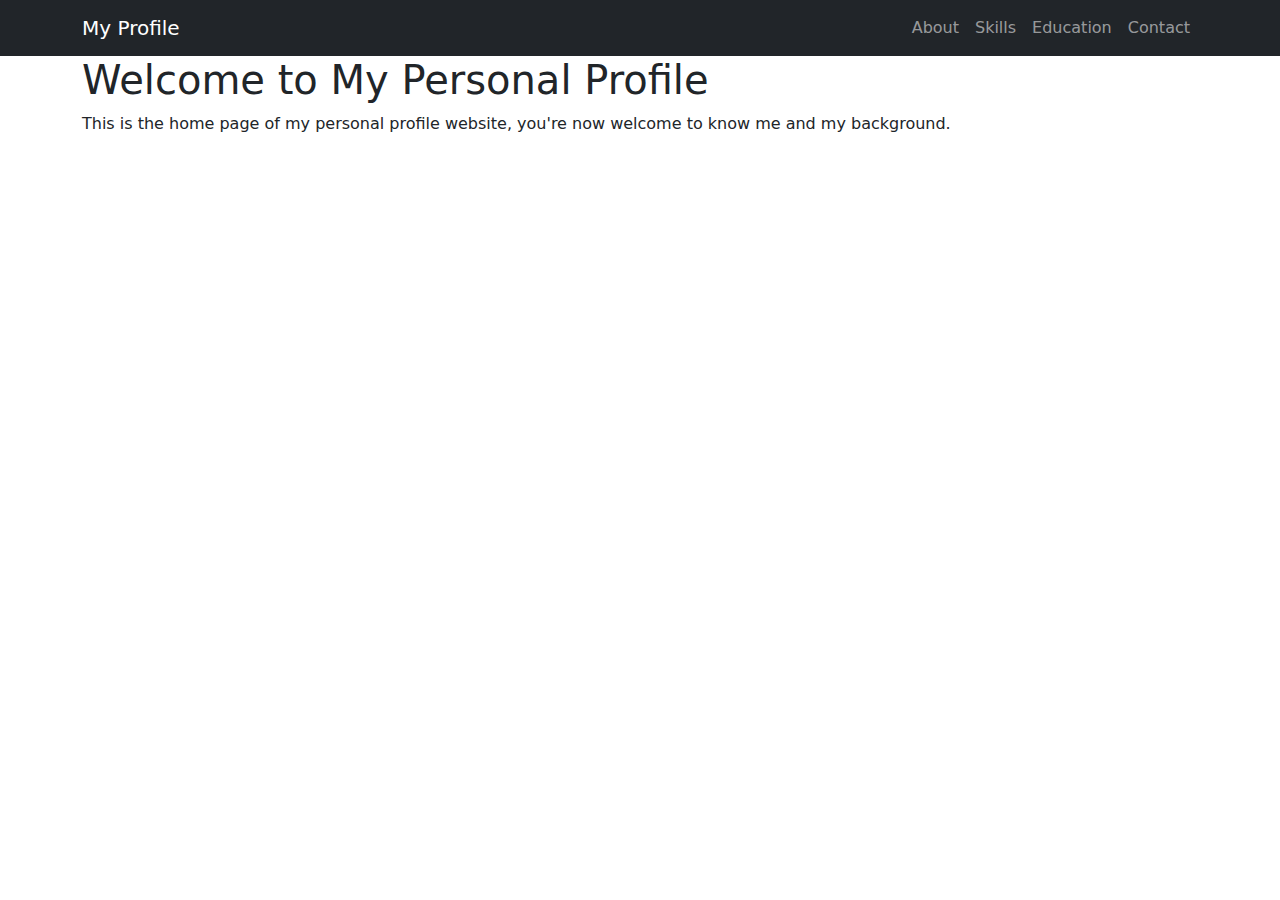
==== index.html @ db932691 "Update index.html" ====
<!DOCTYPE html>
<html lang="en">
<head>
    <meta charset="UTF-8">
    <meta name="viewport" content="width=device-width, initial-scale=1.0">
    <title>My Personal Profile</title>
    <link href="https://cdn.jsdelivr.net/npm/bootstrap@5.3.0/dist/css/bootstrap.min.css" rel="stylesheet">
    <link rel="stylesheet" href="style.css">
</head>
<body>
    <header>
        <nav class="navbar navbar-expand-lg navbar-dark bg-dark">
            <div class="container">
                <a class="navbar-brand" href="index.html">My Profile</a>
                <button class="navbar-toggler" type="button" data-bs-toggle="collapse" data-bs-target="#navbarNav">
                    <span class="navbar-toggler-icon"></span>
                </button>
                <div class="collapse navbar-collapse" id="navbarNav">
                    <ul class="navbar-nav ms-auto">
                        <li class="nav-item"><a class="nav-link" href="about.html">About</a></li>
                        <li class="nav-item"><a class="nav-link" href="skills.html">Skills</a></li>
                        <li class="nav-item"><a class="nav-link" href="education.html">Education</a></li>
                        <li class="nav-item"><a class="nav-link" href="contact.html">Contact</a></li>
                    </ul>
                </div>
            </div>
        </nav>
    </header>

    <main class="container">
        <h1>Welcome to My Personal Profile</h1>
        <p>This is the home page of my personal profile website, you're now welcome to know me and my background.</p>
    </main>
</body>
</html>
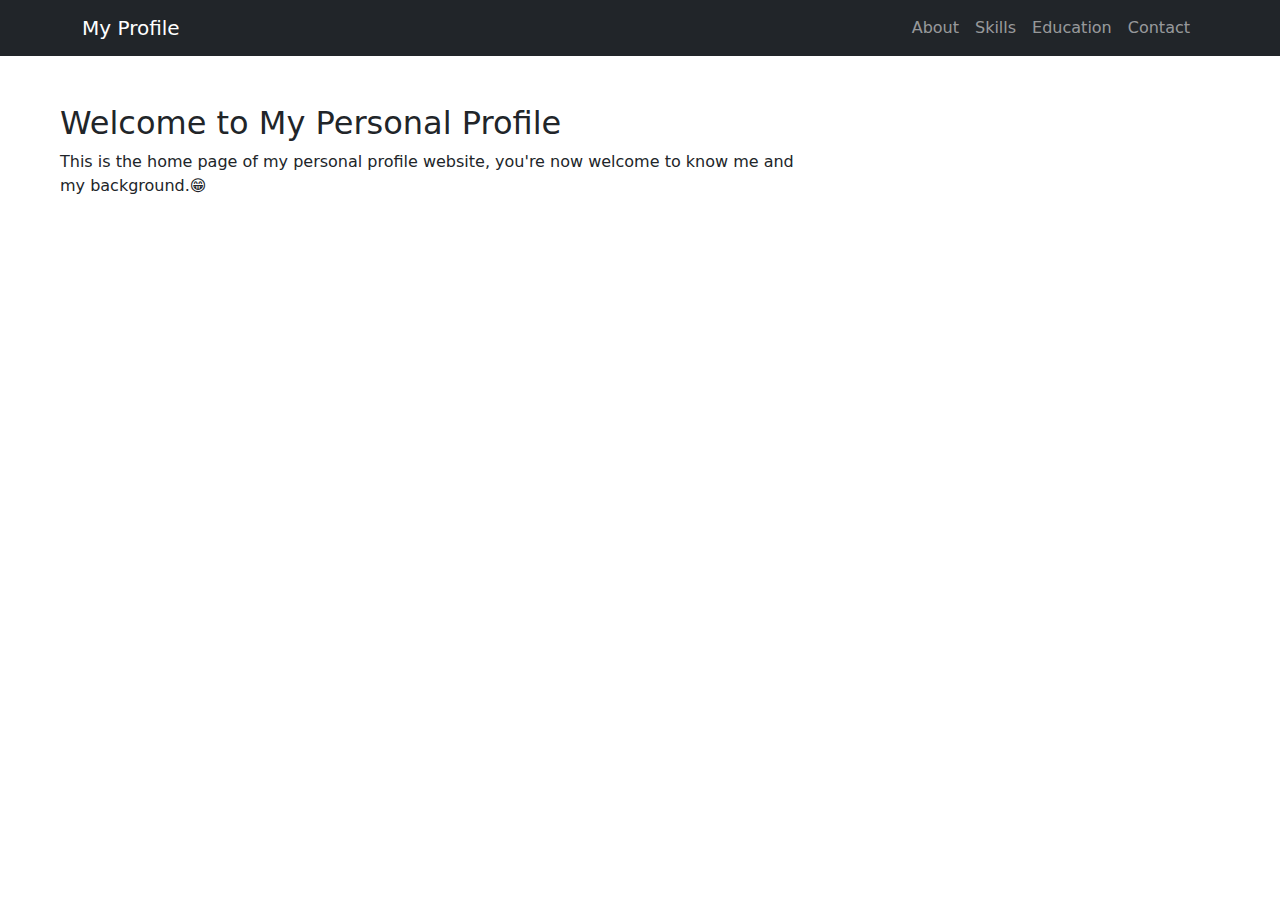
==== commit 87f37b3e: "Update index.html" ====
--- a/index.html
+++ b/index.html
@@ -27,9 +27,12 @@
         </nav>
     </header>
 
-    <main class="container">
-        <h1>Welcome to My Personal Profile</h1>
-        <p>This is the home page of my personal profile website, you're now welcome to know me and my background.</p>
+    <main class="container m-5">
+        <div class="row">
+        <div class="col-md-8">
+         <h2>Welcome to My Personal Profile</h2>
+            
+        <p>This is the home page of my personal profile website, you're now welcome to know me and my background.😁</p>
     </main>
 </body>
 </html>
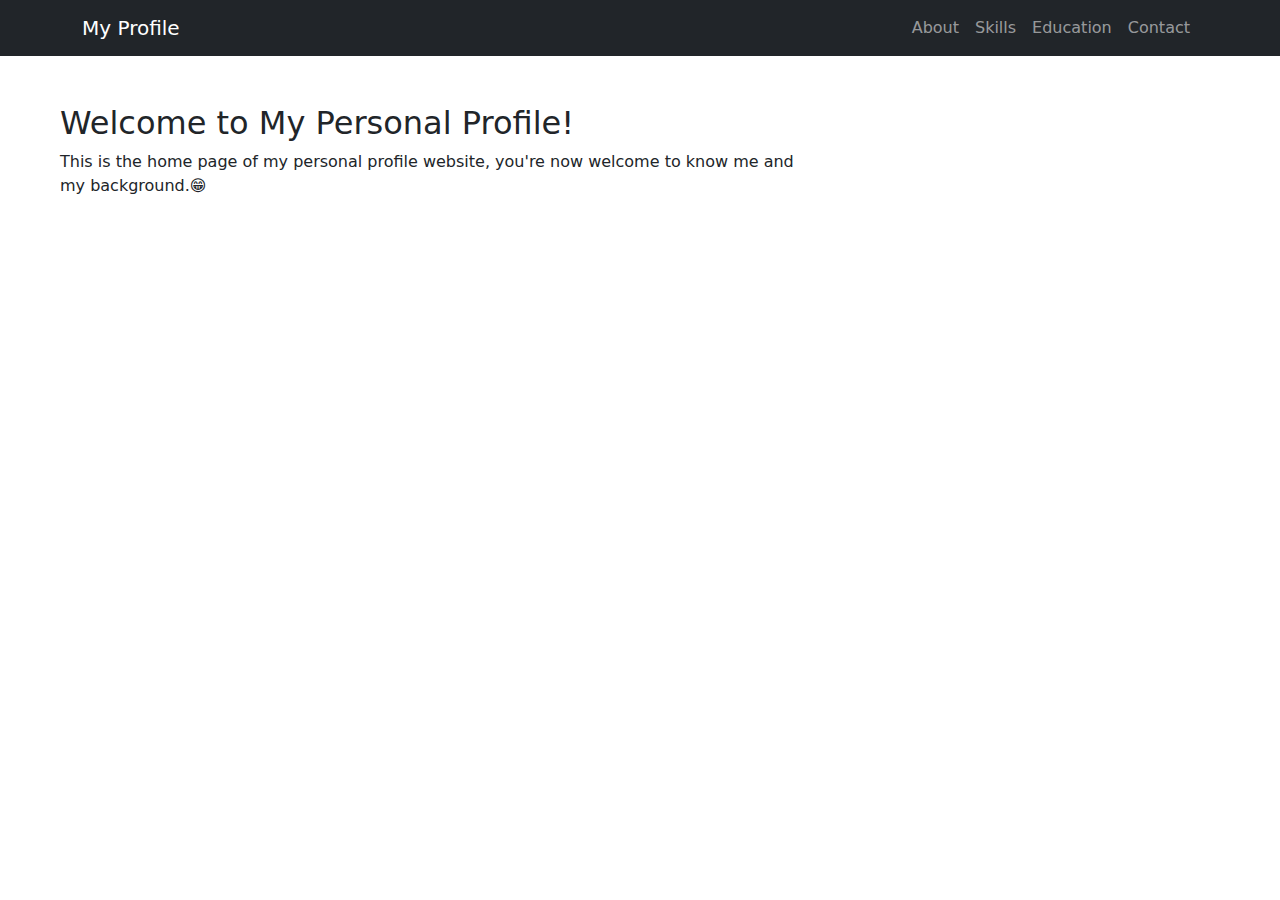
==== commit 66514024: "Update index.html" ====
--- a/index.html
+++ b/index.html
@@ -30,9 +30,10 @@
     <main class="container m-5">
         <div class="row">
         <div class="col-md-8">
-         <h2>Welcome to My Personal Profile</h2>
-            
+         <h2>Welcome to My Personal Profile!</h2>
+
         <p>This is the home page of my personal profile website, you're now welcome to know me and my background.😁</p>
+        <img src="">
     </main>
 </body>
 </html>
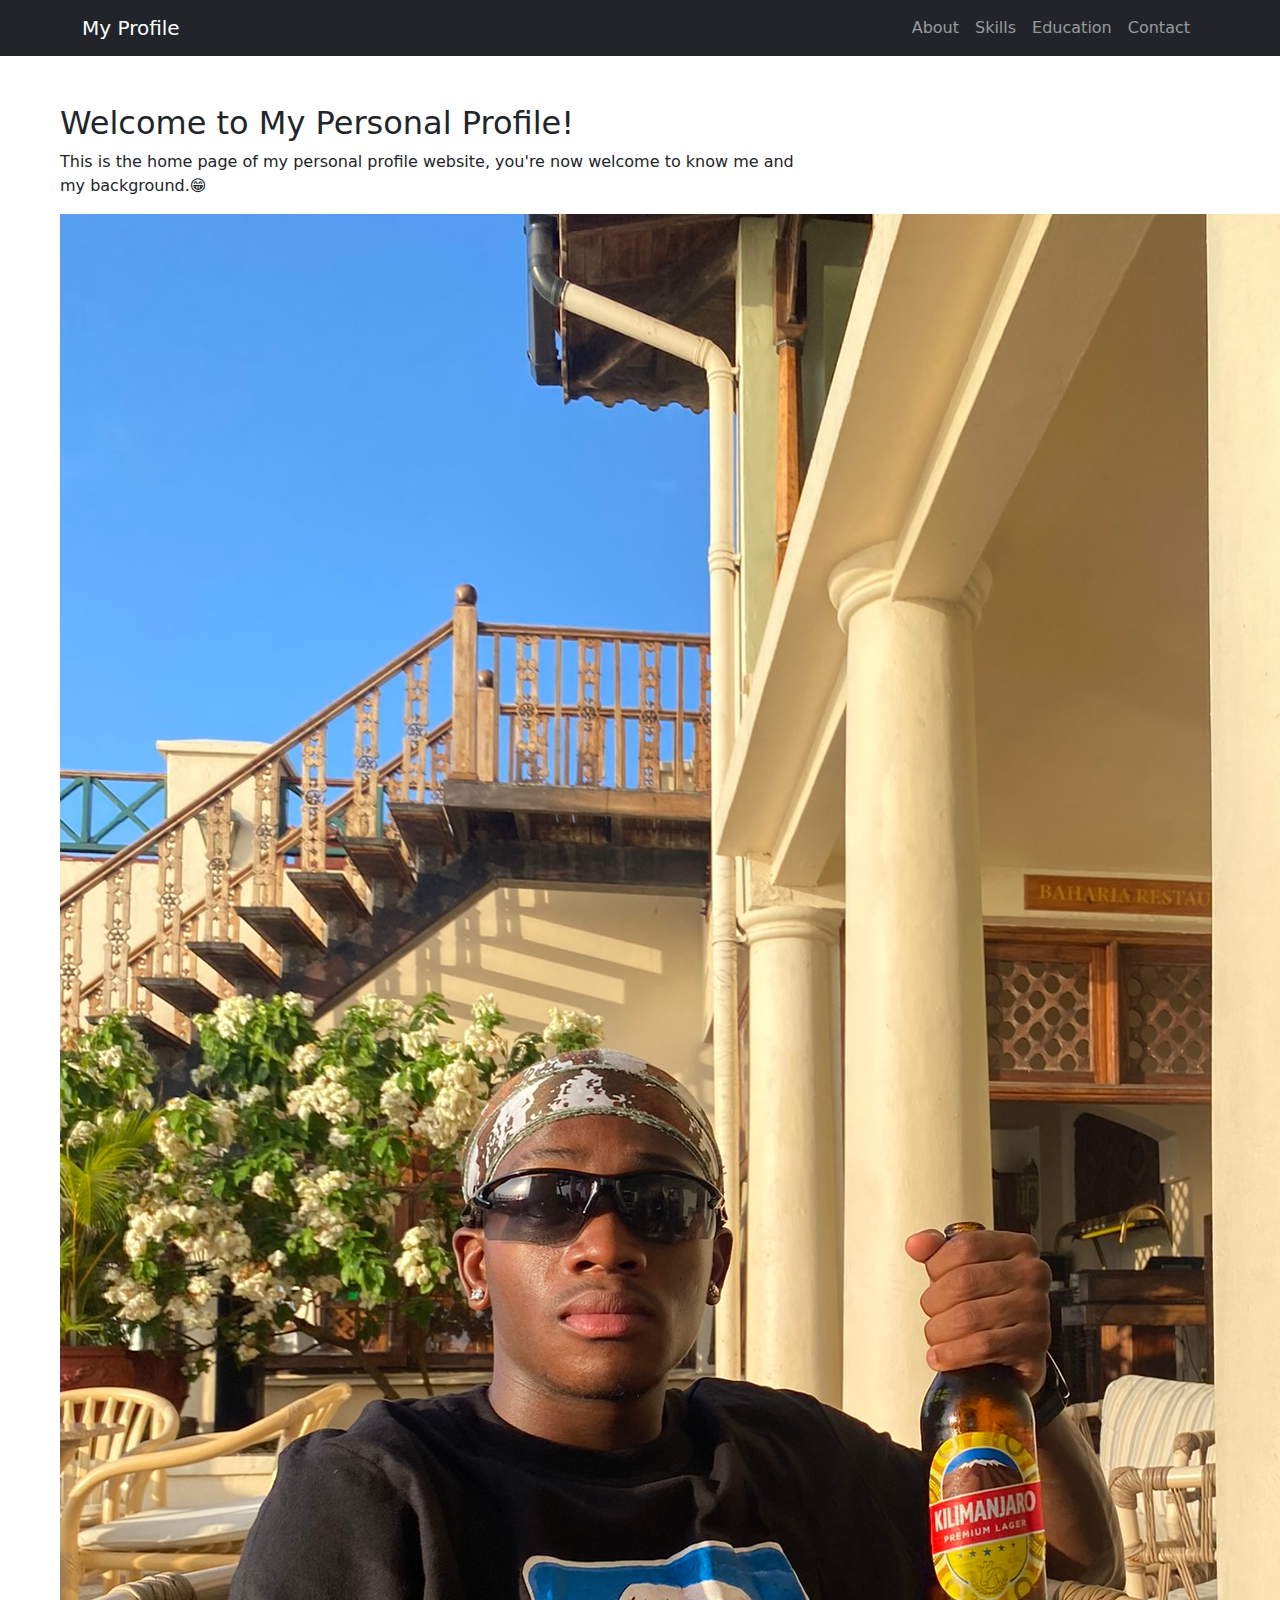
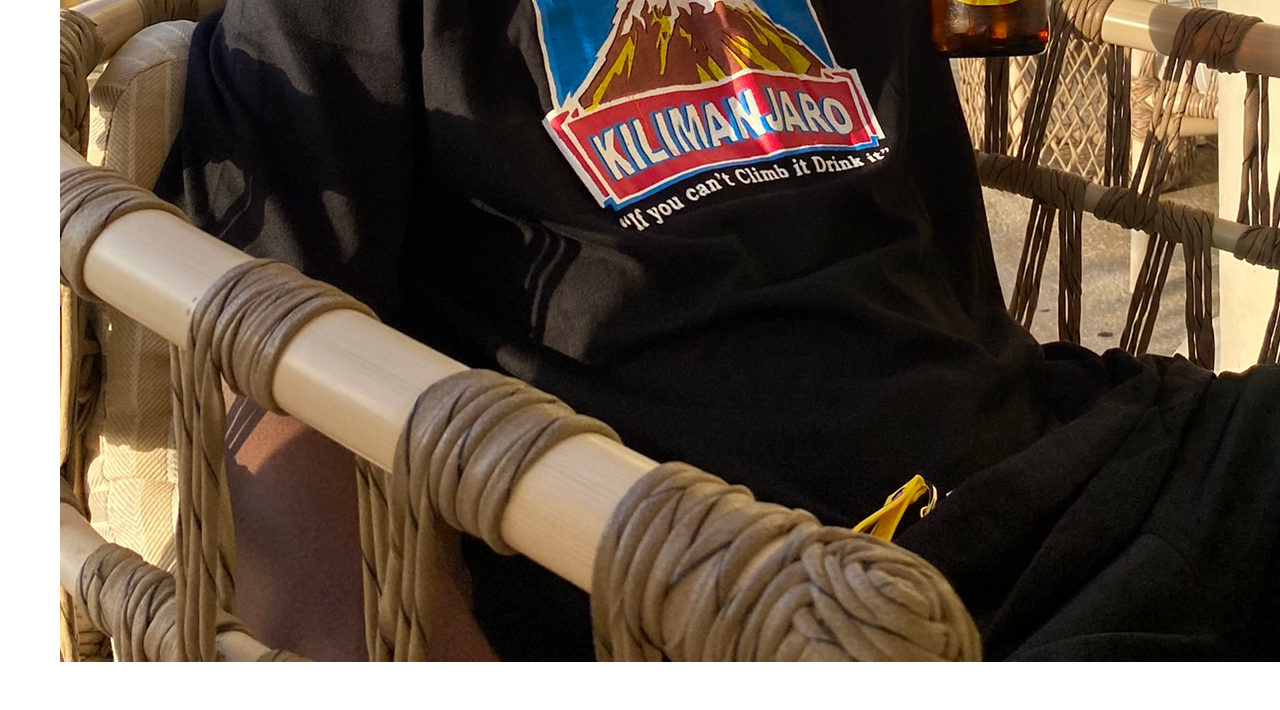
==== commit 798c4edb: "Update index.html" ====
--- a/index.html
+++ b/index.html
@@ -33,7 +33,7 @@
          <h2>Welcome to My Personal Profile!</h2>
 
         <p>This is the home page of my personal profile website, you're now welcome to know me and my background.😁</p>
-        <img src="">
+        <img src="image0.jpeg">
     </main>
 </body>
 </html>
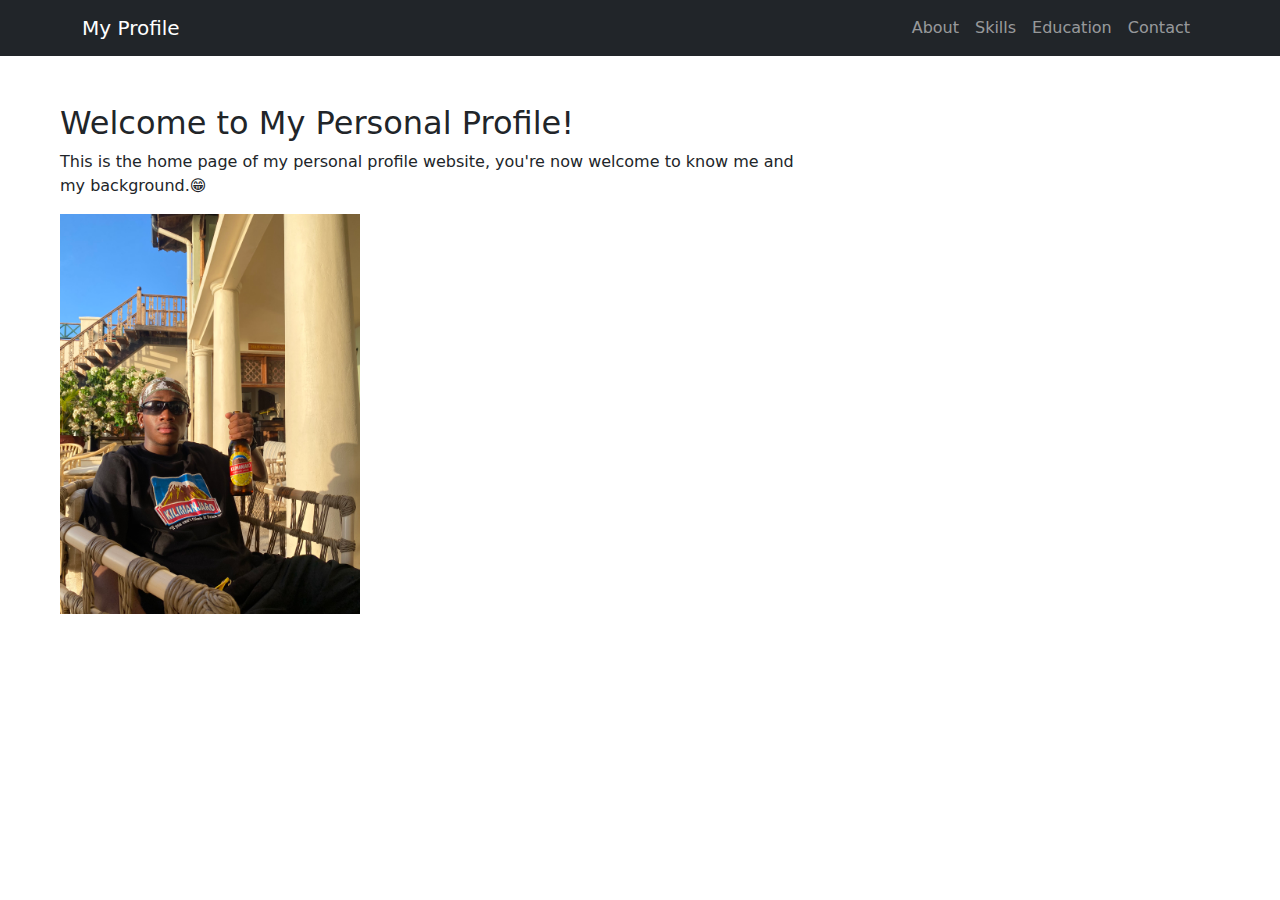
==== commit 98e414b0: "Update index.html" ====
--- a/index.html
+++ b/index.html
@@ -33,7 +33,7 @@
          <h2>Welcome to My Personal Profile!</h2>
 
         <p>This is the home page of my personal profile website, you're now welcome to know me and my background.😁</p>
-        <img src="image0.jpeg">
+        <img src="image0.jpeg" width="300">
     </main>
 </body>
 </html>
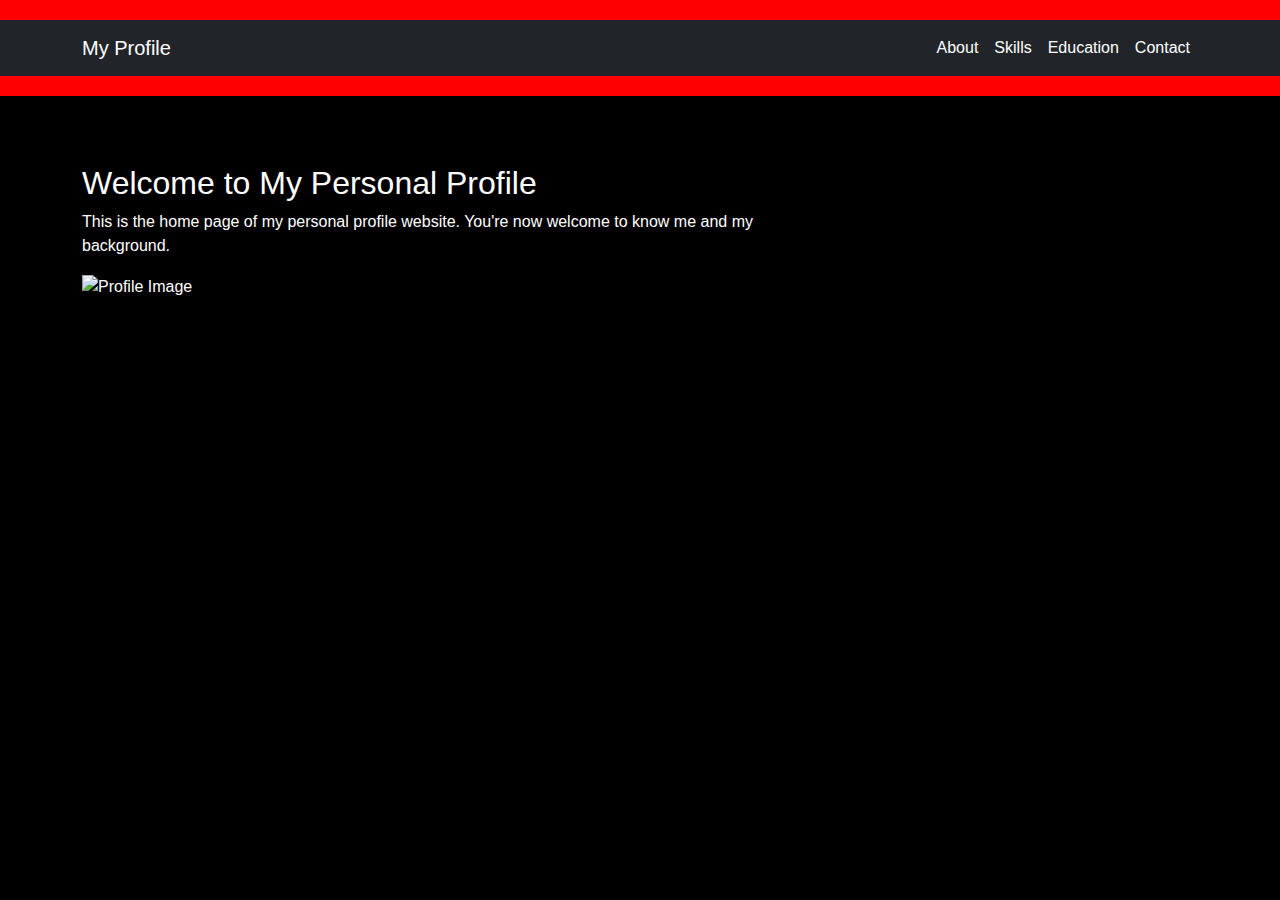
==== commit 8e6ba5e1: "Update index.html" ====
--- a/index.html
+++ b/index.html
@@ -4,10 +4,13 @@
     <meta charset="UTF-8">
     <meta name="viewport" content="width=device-width, initial-scale=1.0">
     <title>My Personal Profile</title>
+    <!-- Bootstrap CSS -->
     <link href="https://cdn.jsdelivr.net/npm/bootstrap@5.3.0/dist/css/bootstrap.min.css" rel="stylesheet">
-    <link rel="stylesheet" href="style.css">
+    <!-- Custom CSS -->
+    <link rel="stylesheet" href="styles.css">
 </head>
 <body>
+    <!-- Header and Navigation Bar -->
     <header>
         <nav class="navbar navbar-expand-lg navbar-dark bg-dark">
             <div class="container">
@@ -27,13 +30,18 @@
         </nav>
     </header>
 
-    <main class="container m-5">
+    <!-- Main Content -->
+    <main class="container mt-5">
         <div class="row">
-        <div class="col-md-8">
-         <h2>Welcome to My Personal Profile!</h2>
+            <div class="col-md-8">
+                <h2>Welcome to My Personal Profile</h2>
+                <p>This is the home page of my personal profile website. You're now welcome to know me and my background.</p>
+                <img src="image0.jpg" alt="Profile Image" width="500">
+            </div>
+        </div>
+    </main>
 
-        <p>This is the home page of my personal profile website, you're now welcome to know me and my background.😁</p>
-        <img src="image0.jpeg" width="300">
-    </main>
+    <!-- Bootstrap JS (Optional, for interactive components) -->
+    <script src="https://cdn.jsdelivr.net/npm/bootstrap@5.3.0/dist/js/bootstrap.bundle.min.js"></script>
 </body>
 </html>
--- a/styles.css
+++ b/styles.css
@@ -0,0 +1,34 @@
+/* General Styles */
+body {
+    font-family: Arial, sans-serif;
+    background-color: black; /* Black background for the body */
+    color: white; /* White text for the body */
+    margin: 0;
+    padding: 0;
+}
+
+/* Header Styles */
+header {
+    background-color: red; /* Red background for the header */
+    color: white; /* White text for the header */
+    padding: 20px 0;
+    text-align: center;
+}
+
+/* Navigation Bar Styles */
+.navbar-brand {
+    color: white; /* White text for the brand */
+}
+
+.nav-link {
+    color: white; /* White text for the links */
+}
+
+.nav-link:hover {
+    color: #ccc; /* Light gray text on hover */
+}
+
+/* Main Content Styles */
+main {
+    padding: 20px; /* Padding for the main content */
+}
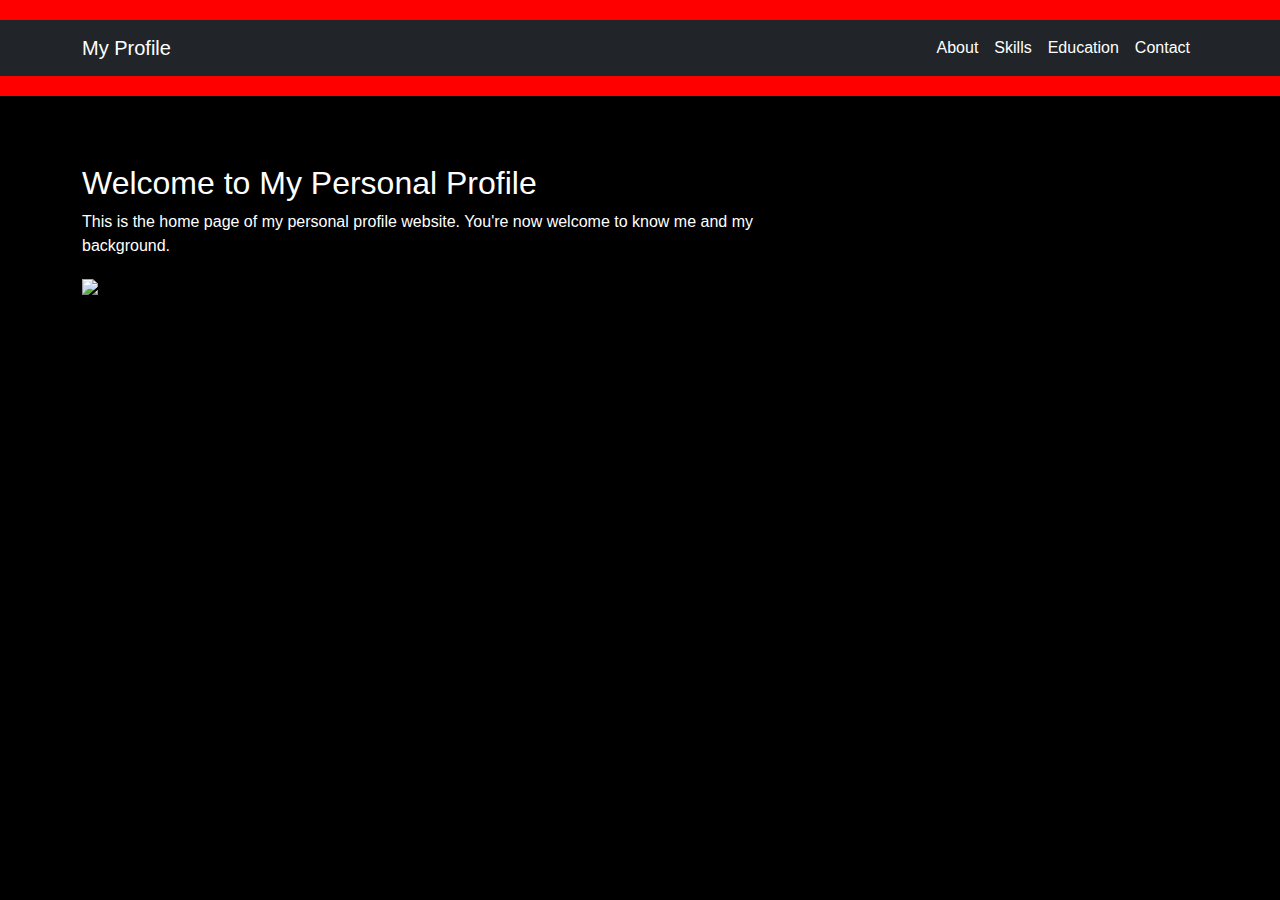
==== commit 5bfeb924: "Update index.html" ====
--- a/index.html
+++ b/index.html
@@ -36,7 +36,7 @@
             <div class="col-md-8">
                 <h2>Welcome to My Personal Profile</h2>
                 <p>This is the home page of my personal profile website. You're now welcome to know me and my background.</p>
-                <img src="image0.jpg" alt="Profile Image" width="500">
+                <img src="image0.jpg" width="300">
             </div>
         </div>
     </main>
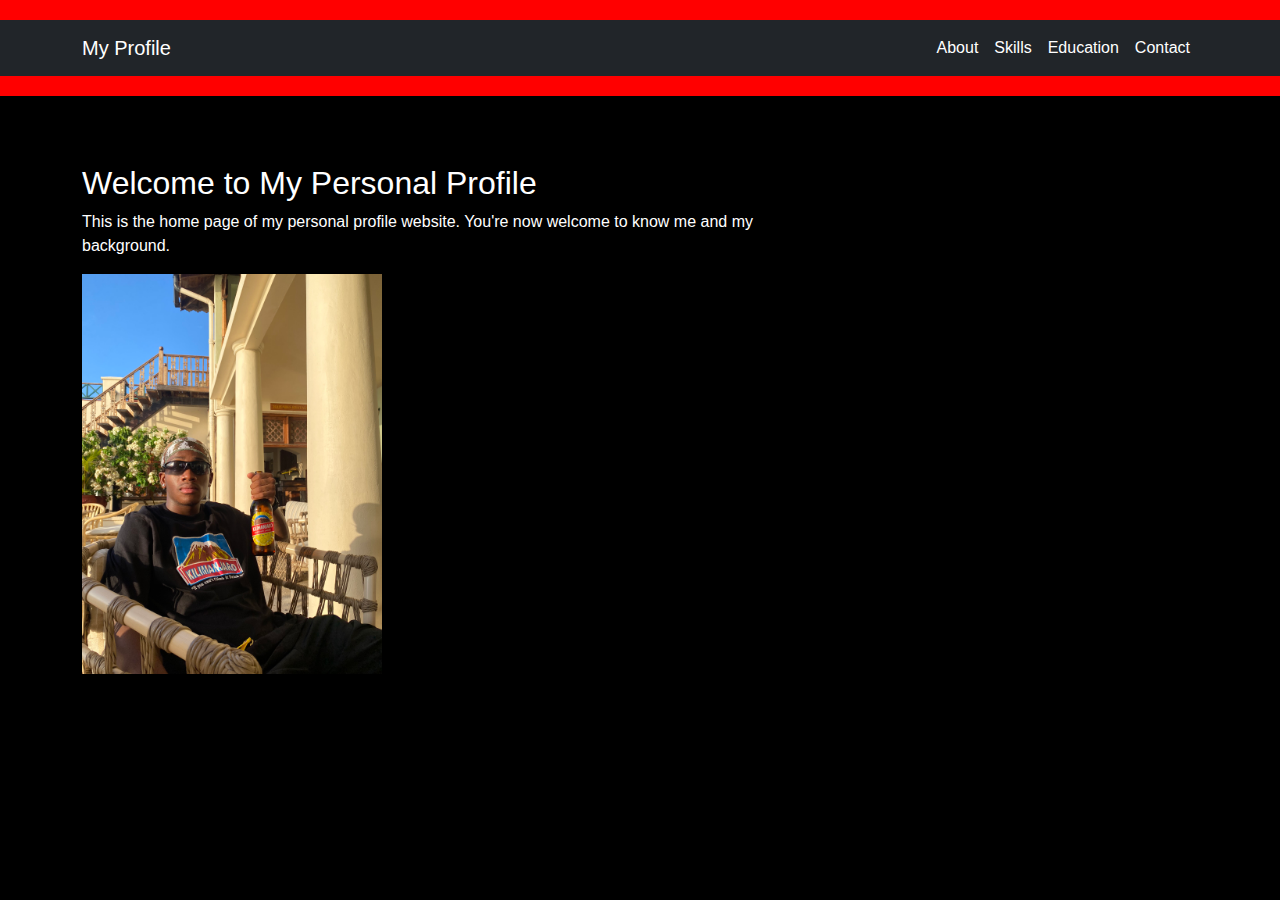
==== commit 3c753971: "Update index.html" ====
--- a/index.html
+++ b/index.html
@@ -36,7 +36,7 @@
             <div class="col-md-8">
                 <h2>Welcome to My Personal Profile</h2>
                 <p>This is the home page of my personal profile website. You're now welcome to know me and my background.</p>
-                <img src="image0.jpg" width="300">
+                <img src="image0.jpeg" width="300">
             </div>
         </div>
     </main>
